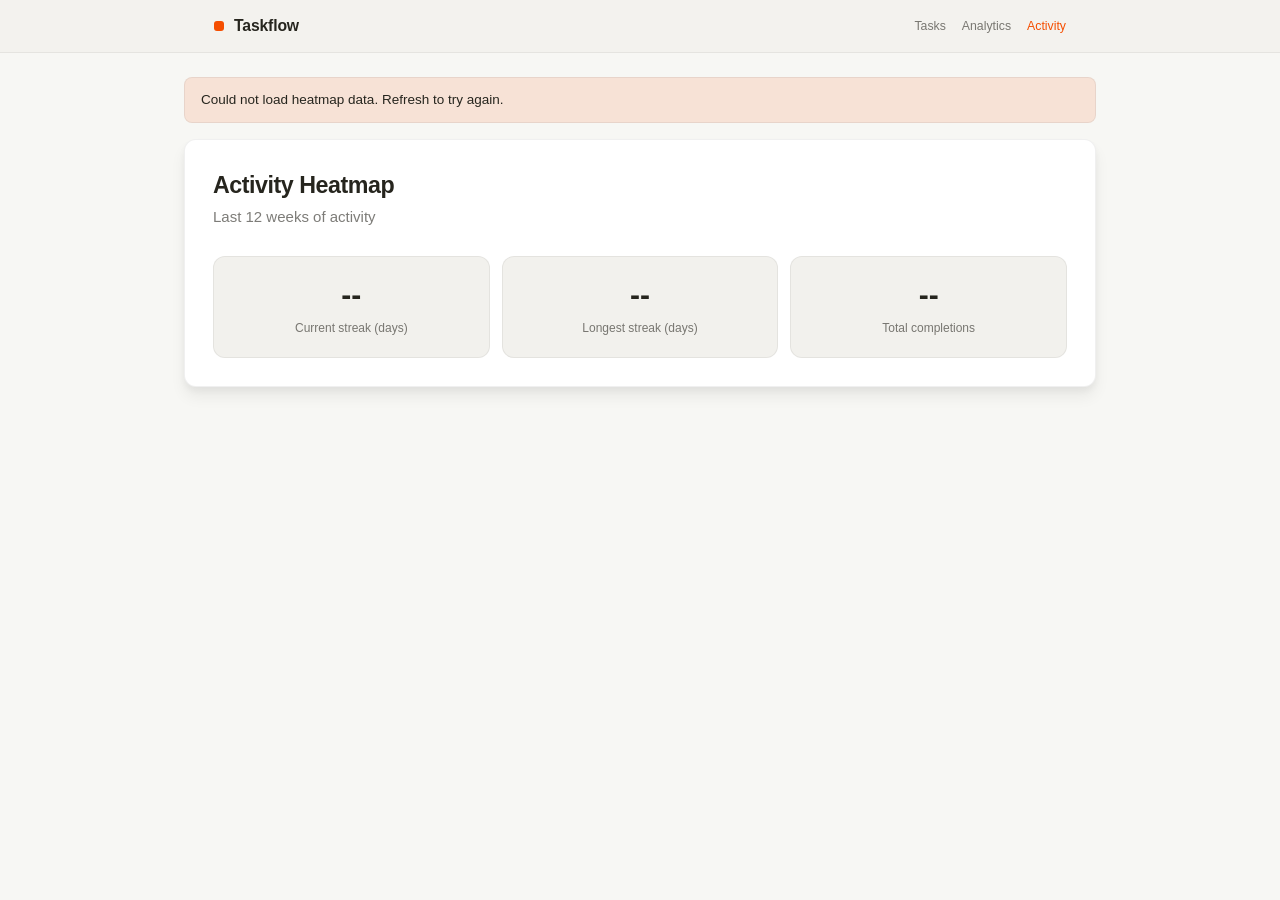
==== design-demo-master/heatmap.html @ 89704563 "Activity: heatmap page for KAN-146 Add /heatmap with Figma-aligned card layout, circular cells, acce" ====
<!DOCTYPE html>
<html lang="en">
<head>
  <meta charset="UTF-8">
  <meta name="viewport" content="width=device-width, initial-scale=1.0">
  <title>Activity Heatmap - Taskflow</title>
  <link rel="stylesheet" href="styles.css">
</head>
<body>

  <header class="topbar">
    <div class="topbar-inner">
      <div class="logo">
        <span class="logo-mark"></span>
        <span class="logo-text">Taskflow</span>
      </div>
      <nav class="topbar-nav">
        <a href="/" class="nav-link">Tasks</a>
        <a href="/analytics" class="nav-link">Analytics</a>
        <a href="/heatmap" class="nav-link active">Activity</a>
      </nav>
    </div>
  </header>

  <main class="analytics-container heatmap-page">
    <div id="heatmapError" class="heatmap-error" hidden></div>

    <section class="heatmap-feature-card" aria-labelledby="heatmapTitle">
      <header class="heatmap-card-header">
        <h1 id="heatmapTitle" class="heatmap-card-title">Activity Heatmap</h1>
        <p class="heatmap-card-subtitle">Last 12 weeks of activity</p>
      </header>

      <div id="heatmapChart" class="heatmap-chart-mount"></div>

      <div class="heatmap-kpi-grid">
        <div class="heatmap-kpi-card kpi-card">
          <div class="kpi-value heatmap-kpi-value" id="heatmapStreak">--</div>
          <div class="kpi-label">Current streak (days)</div>
        </div>
        <div class="heatmap-kpi-card kpi-card">
          <div class="kpi-value heatmap-kpi-value" id="heatmapLongestStreak">--</div>
          <div class="kpi-label">Longest streak (days)</div>
        </div>
        <div class="heatmap-kpi-card kpi-card">
          <div class="kpi-value heatmap-kpi-value" id="heatmapTotal">--</div>
          <div class="kpi-label">Total completions</div>
        </div>
      </div>
    </section>
  </main>

  <script src="heatmap.js"></script>
</body>
</html>
---- design-demo-master/styles.css ----
*,
*::before,
*::after {
  margin: 0;
  padding: 0;
  box-sizing: border-box;
}

:root {
  --bg: #f7f7f4;
  --fg: #26251e;
  --fg-secondary: rgba(38, 37, 30, 0.6);
  --accent: #f54e00;
  --accent-subtle: rgba(245, 78, 0, 0.12);
  --accent-hover: #ff5c0d;
  --accent-orange: #f54e00;
  --card: #f2f1ed;
  --card-border: rgba(0, 0, 0, 0.06);
  --card-hover: #ebeae5;
  --surface: #ebeae5;
  --divider: #e6e5e0;
  --radius: 12px;
  --radius-sm: 8px;
}

html {
  font-size: 15px;
}

body {
  font-family: "DM Sans", -apple-system, BlinkMacSystemFont, "Segoe UI", Roboto,
    "Helvetica Neue", Arial, sans-serif;
  background: var(--bg);
  color: var(--fg);
  line-height: 1.5;
  -webkit-font-smoothing: antialiased;
}

/* ---- Top bar ---- */

.topbar {
  position: sticky;
  top: 0;
  z-index: 10;
  background: rgba(242, 241, 237, 0.85);
  backdrop-filter: blur(12px);
  -webkit-backdrop-filter: blur(12px);
  border-bottom: 1px solid var(--card-border);
}

.topbar-inner {
  max-width: 900px;
  margin: 0 auto;
  padding: 14px 24px;
  display: flex;
  align-items: center;
  justify-content: space-between;
  gap: 24px;
}

.logo {
  display: flex;
  align-items: center;
  gap: 10px;
}

.logo-mark {
  width: 10px;
  height: 10px;
  background: var(--accent);
  border-radius: 3px;
}

.logo-text {
  font-weight: 700;
  font-size: 1.05rem;
  letter-spacing: -0.01em;
  color: var(--fg);
}

.date-label {
  font-size: 0.82rem;
  color: var(--fg-secondary);
}

.topbar-nav {
  display: flex;
  gap: 16px;
}

.nav-link {
  font-size: 0.82rem;
  font-weight: 500;
  color: var(--fg-secondary);
  text-decoration: none;
  transition: color 0.15s ease;
}

.nav-link:hover {
  color: var(--fg);
}

.nav-link.active {
  color: var(--accent);
}

/* ---- Container ---- */

.container {
  max-width: 680px;
  margin: 0 auto;
  padding: 0 24px 80px;
}

/* ---- Hero ---- */

.hero {
  padding: 48px 0 32px;
}

.hero--tasks {
  padding: 28px 0 24px;
}

.hero h1 {
  font-size: 1.65rem;
  font-weight: 700;
  letter-spacing: -0.025em;
  line-height: 1.2;
  color: var(--fg);
  text-align: center;
}

.subtitle {
  margin-top: 6px;
  color: var(--fg-secondary);
  font-size: 0.95rem;
  text-align: center;
}

.hero--home {
  padding: 28px 0 24px;
}

.hero-shell {
  position: relative;
  border-radius: 20px;
  padding: 1px;
  background: linear-gradient(
    125deg,
    rgba(245, 78, 0, 0.45) 0%,
    rgba(38, 37, 30, 0.12) 42%,
    rgba(245, 78, 0, 0.22) 100%
  );
  box-shadow: 0 20px 50px -28px rgba(38, 37, 30, 0.18);
}

.hero-backdrop {
  position: absolute;
  inset: 1px;
  border-radius: 19px;
  pointer-events: none;
  z-index: 0;
  overflow: hidden;
  background: var(--card);
}

.hero-backdrop::before,
.hero-backdrop::after {
  content: "";
  position: absolute;
  width: 140%;
  height: 140%;
  border-radius: 50%;
  filter: blur(36px);
  opacity: 0.55;
  animation: hero-aurora 14s ease-in-out infinite alternate;
}

.hero-backdrop::before {
  top: -60%;
  left: -45%;
  background: radial-gradient(circle, rgba(245, 78, 0, 0.35) 0%, transparent 68%);
}

.hero-backdrop::after {
  bottom: -55%;
  right: -40%;
  background: radial-gradient(circle, rgba(245, 78, 0, 0.12) 0%, transparent 65%);
  animation-delay: -7s;
}

@keyframes hero-aurora {
  0% {
    transform: translate(0, 0) scale(1);
  }
  100% {
    transform: translate(4%, 3%) scale(1.06);
  }
}

@media (prefers-reduced-motion: reduce) {
  .hero-backdrop::before,
  .hero-backdrop::after {
    animation: none;
  }

  .hero-ring-progress {
    transition: none;
  }
}

.hero-card {
  position: relative;
  z-index: 1;
  display: grid;
  grid-template-columns: auto 1fr;
  gap: 28px 40px;
  align-items: center;
  padding: 26px 28px 26px 30px;
  border-radius: 19px;
  background: linear-gradient(
    165deg,
    rgba(255, 255, 255, 0.55) 0%,
    rgba(242, 241, 237, 0.98) 48%,
    rgba(242, 241, 237, 1) 100%
  );
  border: 1px solid rgba(255, 255, 255, 0.65);
  box-shadow:
    0 1px 0 rgba(255, 255, 255, 0.85) inset,
    0 18px 40px -24px rgba(38, 37, 30, 0.14);
}

.hero-card--banner {
  display: flex;
  flex-direction: column;
  align-items: center;
  justify-content: center;
  text-align: center;
  padding: 32px 28px 34px;
}

.hero-banner-inner {
  max-width: 36ch;
}

.hero-eyebrow--center {
  justify-content: center;
}

.hero-subtitle--center {
  text-align: center;
  margin-left: auto;
  margin-right: auto;
  max-width: 42ch;
}

.hero-visual {
  display: flex;
  flex-direction: column;
  align-items: center;
  gap: 6px;
}

.hero-ring-wrap {
  position: relative;
  width: 118px;
  height: 118px;
}

.hero-ring-svg {
  width: 100%;
  height: 100%;
  display: block;
}

.hero-ring-track {
  fill: none;
  stroke: rgba(38, 37, 30, 0.08);
  stroke-width: 9;
}

.hero-ring-progress {
  fill: none;
  stroke: var(--accent);
  stroke-width: 9;
  stroke-linecap: round;
  stroke-dasharray: 0 326.73;
  filter: drop-shadow(0 2px 6px rgba(245, 78, 0, 0.25));
  transition: stroke-dasharray 0.55s cubic-bezier(0.33, 1, 0.68, 1);
}

.hero-ring-center {
  position: absolute;
  inset: 0;
  display: flex;
  align-items: center;
  justify-content: center;
  gap: 1px;
  font-variant-numeric: tabular-nums;
  color: var(--fg);
}

.hero-pct {
  font-size: 1.65rem;
  font-weight: 800;
  letter-spacing: -0.04em;
  line-height: 1;
}

.hero-pct-unit {
  margin-top: 0.35em;
  font-size: 0.88rem;
  font-weight: 700;
  color: var(--fg-secondary);
}

.hero-ring-caption {
  font-size: 0.65rem;
  font-weight: 600;
  text-transform: uppercase;
  letter-spacing: 0.12em;
  color: var(--fg-secondary);
}

.hero-main {
  min-width: 0;
}

.hero-eyebrow {
  display: flex;
  flex-wrap: wrap;
  align-items: center;
  gap: 6px 8px;
  font-size: 0.78rem;
  font-weight: 600;
  color: var(--fg-secondary);
  letter-spacing: 0.02em;
}

.hero-eyebrow time {
  font-weight: 500;
}

.hero-eyebrow-sep {
  color: rgba(38, 37, 30, 0.25);
  user-select: none;
}

.hero--home h1 {
  margin-top: 10px;
  text-align: left;
  font-size: clamp(1.75rem, 4.2vw, 2.2rem);
  font-weight: 800;
  letter-spacing: -0.035em;
  line-height: 1.08;
}

.hero-subtitle {
  margin-top: 10px;
  max-width: 34ch;
  font-size: 0.95rem;
  line-height: 1.45;
  color: var(--fg-secondary);
  text-align: left;
}

.hero-stats {
  display: flex;
  flex-wrap: wrap;
  gap: 18px 22px;
  margin-top: 20px;
  padding: 0;
  list-style: none;
}

.hero-stat {
  display: flex;
  flex-direction: column;
  gap: 2px;
  min-width: 0;
}

.hero-stat-value {
  font-size: 1.2rem;
  font-weight: 800;
  font-variant-numeric: tabular-nums;
  letter-spacing: -0.02em;
  color: var(--fg);
  line-height: 1.1;
}

.hero-stat-label {
  font-size: 0.72rem;
  font-weight: 500;
  color: var(--fg-secondary);
}

/* ---- Toolbar ---- */

.toolbar {
  display: flex;
  align-items: center;
  justify-content: space-between;
  gap: 10px;
  margin-bottom: 16px;
}

.toolbar-left {
  display: flex;
  align-items: center;
  gap: 10px;
  min-width: 0;
}

.filters {
  display: flex;
  gap: 4px;
  background: var(--surface);
  padding: 3px;
  border-radius: var(--radius);
}

.filter-btn {
  border: none;
  background: transparent;
  padding: 6px 14px;
  font-size: 0.82rem;
  font-weight: 500;
  color: var(--fg-secondary);
  border-radius: calc(var(--radius) - 2px);
  cursor: pointer;
  transition: all 0.15s ease;
  font-family: inherit;
}

.filter-btn:hover {
  color: var(--fg);
}

.filter-btn.active {
  background: var(--card);
  color: var(--fg);
  box-shadow: 0 1px 3px rgba(0, 0, 0, 0.08);
}

.view-toggle {
  display: flex;
  gap: 4px;
  background: var(--surface);
  border-radius: var(--radius);
  padding: 3px;
}

.view-toggle-btn {
  border: none;
  background: transparent;
  color: var(--fg-secondary);
  padding: 6px 12px;
  border-radius: calc(var(--radius) - 2px);
  font-size: 0.8rem;
  font-weight: 500;
  cursor: pointer;
  font-family: inherit;
}

.view-toggle-btn.active {
  background: var(--card);
  color: var(--fg);
  box-shadow: 0 1px 3px rgba(0, 0, 0, 0.08);
}

/* ---- Task list ---- */

.list-view.hidden,
.board-view.hidden {
  display: none;
}

.task-list {
  list-style: none;
  display: flex;
  flex-direction: column;
  gap: 6px;
}

.task-card {
  display: flex;
  align-items: center;
  gap: 14px;
  padding: 14px 16px;
  background: var(--card);
  border: 1px solid var(--card-border);
  border-radius: var(--radius);
  transition: background 0.15s ease, box-shadow 0.15s ease, border-color 0.15s ease;
  cursor: default;
}

.task-card:hover {
  background: var(--card-hover);
  border-color: rgba(0, 0, 0, 0.08);
  box-shadow: 0 2px 8px rgba(0, 0, 0, 0.08);
}

.task-card.hidden {
  display: none;
}

/* ---- Status indicator ---- */

.status-indicator {
  width: 9px;
  height: 9px;
  border-radius: 50%;
  flex-shrink: 0;
}

.status-todo {
  border: 2px solid rgba(38, 37, 30, 0.25);
  background: transparent;
}

.status-in-progress {
  border: 2px solid var(--accent);
  background: var(--accent-subtle);
}

.status-done {
  border: 2px solid rgba(245, 78, 0, 0.5);
  background: rgba(245, 78, 0, 0.2);
}

/* ---- Task body ---- */

.task-body {
  flex: 1;
  min-width: 0;
  display: flex;
  flex-direction: column;
  gap: 2px;
}

.task-title {
  font-size: 0.92rem;
  font-weight: 500;
  letter-spacing: -0.01em;
  color: var(--fg);
}

.task-card[data-status="done"] .task-title {
  color: var(--fg-secondary);
  text-decoration: line-through;
  text-decoration-color: rgba(38, 37, 30, 0.2);
}

.task-meta {
  font-size: 0.75rem;
  color: var(--fg-secondary);
}

/* ---- Priority ---- */

.priority {
  font-size: 0.7rem;
  font-weight: 600;
  text-transform: uppercase;
  letter-spacing: 0.04em;
  padding: 3px 8px;
  border-radius: var(--radius-sm);
  flex-shrink: 0;
}

.priority-high {
  color: var(--accent-orange);
  background: rgba(245, 78, 0, 0.12);
}

.priority-medium {
  color: var(--accent);
  background: var(--accent-subtle);
}

.priority-low {
  color: var(--fg-secondary);
  background: rgba(38, 37, 30, 0.06);
}

/* ---- Board ---- */

.board-view {
  display: grid;
  grid-template-columns: repeat(3, minmax(0, 1fr));
  gap: 10px;
}

.board-column {
  background: var(--card);
  border: 1px solid var(--card-border);
  border-radius: var(--radius);
  min-height: 320px;
  display: flex;
  flex-direction: column;
  transition: all 0.2s ease;
}

.board-column.drag-target {
  border-color: var(--accent);
}

.board-column.drag-over {
  background: var(--accent-subtle);
  border-color: var(--accent);
  border-width: 2px;
}

.board-column-header {
  display: flex;
  align-items: center;
  justify-content: space-between;
  padding: 12px 12px 10px;
  border-bottom: 1px solid var(--divider);
}

.board-column-title {
  font-size: 0.82rem;
  font-weight: 600;
  text-transform: uppercase;
  letter-spacing: 0.05em;
  color: var(--fg-secondary);
}

.board-column-count {
  font-size: 0.78rem;
  padding: 2px 8px;
  border-radius: 999px;
  background: var(--surface);
  color: var(--fg);
}

.board-column-body {
  display: flex;
  flex-direction: column;
  gap: 8px;
  padding: 12px;
}

.board-column-placeholder {
  font-size: 0.8rem;
  color: var(--fg-secondary);
}

.board-task-card {
  display: flex;
  flex-direction: column;
  gap: 6px;
  background: var(--bg);
  border: 1px solid var(--divider);
  border-radius: var(--radius-sm);
  padding: 10px;
  cursor: grab;
  transition: all 0.15s ease;
  position: relative;
}

.board-task-card:hover {
  border-color: var(--card-border);
  box-shadow: 0 2px 6px rgba(0, 0, 0, 0.08);
}

.board-task-card.dragging {
  opacity: 0.5;
  cursor: grabbing;
  transform: rotate(2deg);
}

.board-task-header {
  display: flex;
  align-items: flex-start;
  justify-content: space-between;
  gap: 8px;
}

.board-task-title {
  font-size: 0.85rem;
  font-weight: 500;
  color: var(--fg);
  flex: 1;
  min-width: 0;
  line-height: 1.3;
}

.board-task-title.done {
  color: var(--fg-secondary);
  text-decoration: line-through;
  text-decoration-color: rgba(38, 37, 30, 0.2);
}

.board-task-priority {
  font-size: 0.65rem;
  font-weight: 600;
  text-transform: uppercase;
  letter-spacing: 0.04em;
  padding: 2px 6px;
  border-radius: 4px;
  flex-shrink: 0;
  white-space: nowrap;
}

.board-task-priority.priority-high {
  color: var(--accent-orange);
  background: rgba(245, 78, 0, 0.12);
}

.board-task-priority.priority-medium {
  color: var(--accent);
  background: var(--accent-subtle);
}

.board-task-priority.priority-low {
  color: var(--fg-secondary);
  background: rgba(38, 37, 30, 0.06);
}

.board-task-meta {
  font-size: 0.74rem;
  color: var(--fg-secondary);
}

/* ---- Responsive ---- */

@media (max-width: 520px) {
  .topbar-inner,
  .container {
    padding-left: 16px;
    padding-right: 16px;
  }

  .hero h1 {
    font-size: 1.4rem;
  }

  .hero-card--banner {
    padding: 26px 20px 28px;
  }

  .hero--home .hero-card {
    grid-template-columns: 1fr;
    justify-items: center;
    text-align: center;
    padding: 24px 20px;
    gap: 22px;
  }

  .hero--home .hero-main {
    width: 100%;
  }

  .hero-eyebrow,
  .hero--home h1,
  .hero--home .hero-subtitle {
    text-align: center;
  }

  .hero-stats {
    justify-content: center;
  }

  .hero-stat {
    align-items: center;
    flex: 1 1 auto;
    min-width: 0;
  }

  .toolbar {
    flex-direction: column;
    align-items: flex-start;
    gap: 10px;
  }

  .toolbar-left {
    width: 100%;
    flex-wrap: wrap;
  }

  .board-view {
    grid-template-columns: 1fr;
  }

}

/* ---- Add Task button ---- */

.add-task-btn {
  border: none;
  background: var(--accent);
  color: #fff;
  padding: 7px 16px;
  font-size: 0.82rem;
  font-weight: 600;
  border-radius: var(--radius-sm);
  cursor: pointer;
  font-family: inherit;
  transition: background 0.15s ease, box-shadow 0.15s ease;
  white-space: nowrap;
  flex-shrink: 0;
}

.add-task-btn:hover {
  background: var(--accent-hover);
  box-shadow: 0 2px 8px rgba(245, 78, 0, 0.25);
}

.add-task-btn:focus-visible {
  outline: none;
  box-shadow: 0 0 0 2px var(--bg), 0 0 0 4px var(--accent);
}

/* ---- Modal ---- */

.modal-overlay {
  position: fixed;
  inset: 0;
  z-index: 100;
  background: rgba(38, 37, 30, 0.35);
  backdrop-filter: blur(4px);
  -webkit-backdrop-filter: blur(4px);
  display: flex;
  align-items: center;
  justify-content: center;
  animation: fadeIn 0.15s ease;
}

.modal-overlay.hidden {
  display: none;
}

.modal {
  background: var(--bg);
  border: 1px solid var(--card-border);
  border-radius: var(--radius);
  width: 100%;
  max-width: 440px;
  margin: 16px;
  box-shadow: 0 16px 48px rgba(0, 0, 0, 0.15);
  animation: scaleIn 0.2s ease;
}

.modal-header {
  display: flex;
  align-items: center;
  justify-content: space-between;
  padding: 20px 24px 0;
}

.modal-title {
  font-size: 1.1rem;
  font-weight: 700;
  letter-spacing: -0.02em;
  color: var(--fg);
}

.modal-close {
  border: none;
  background: none;
  font-size: 1.4rem;
  color: var(--fg-secondary);
  cursor: pointer;
  padding: 4px;
  line-height: 1;
  transition: color 0.15s ease;
}

.modal-close:hover {
  color: var(--fg);
}

.modal-body {
  padding: 20px 24px 24px;
  display: flex;
  flex-direction: column;
  gap: 12px;
}

.form-label {
  font-size: 0.82rem;
  font-weight: 600;
  color: var(--fg);
  margin-bottom: -6px;
}

.form-input,
.form-select {
  border: 1px solid var(--divider);
  background: var(--card);
  border-radius: var(--radius-sm);
  padding: 10px 12px;
  font-size: 0.88rem;
  color: var(--fg);
  font-family: inherit;
  width: 100%;
}

.form-input::placeholder {
  color: var(--fg-secondary);
}

.form-input:focus,
.form-select:focus {
  outline: none;
  border-color: var(--accent);
  box-shadow: 0 0 0 2px rgba(245, 78, 0, 0.12);
}

.form-select {
  cursor: pointer;
  appearance: none;
  background-image: url("data:image/svg+xml,%3Csvg width='10' height='6' viewBox='0 0 10 6' fill='none' xmlns='http://www.w3.org/2000/svg'%3E%3Cpath d='M1 1L5 5L9 1' stroke='%2326251e' stroke-width='1.5' stroke-linecap='round' stroke-linejoin='round'/%3E%3C/svg%3E");
  background-repeat: no-repeat;
  background-position: right 12px center;
  padding-right: 32px;
}

.form-submit {
  margin-top: 4px;
  border: none;
  background: var(--accent);
  color: #fff;
  padding: 11px 20px;
  font-size: 0.88rem;
  font-weight: 600;
  border-radius: var(--radius-sm);
  cursor: pointer;
  font-family: inherit;
  transition: background 0.15s ease, box-shadow 0.15s ease;
}

.form-submit:hover {
  background: var(--accent-hover);
  box-shadow: 0 2px 8px rgba(245, 78, 0, 0.25);
}

.form-submit:focus-visible {
  outline: none;
  box-shadow: 0 0 0 2px var(--bg), 0 0 0 4px var(--accent);
}

@keyframes fadeIn {
  from { opacity: 0; }
  to { opacity: 1; }
}

@keyframes scaleIn {
  from { opacity: 0; transform: scale(0.96); }
  to { opacity: 1; transform: scale(1); }
}

/* ---- Error feedback ---- */

.error-feedback {
  position: fixed;
  top: 80px;
  left: 50%;
  transform: translateX(-50%);
  background: var(--accent);
  color: white;
  padding: 12px 20px;
  border-radius: var(--radius-sm);
  font-size: 0.85rem;
  font-weight: 500;
  box-shadow: 0 4px 12px rgba(245, 78, 0, 0.3);
  z-index: 1000;
  animation: slideDown 0.3s ease;
}

@keyframes slideDown {
  from {
    opacity: 0;
    transform: translateX(-50%) translateY(-10px);
  }
  to {
    opacity: 1;
    transform: translateX(-50%) translateY(0);
  }
}

/* ---- Analytics Dashboard ---- */

.analytics-container {
  max-width: 960px;
  margin: 0 auto;
  padding: 0 24px 80px;
}

.analytics-container .hero h1 {
  text-align: center;
}

.cohort-filter-wrapper {
  display: flex;
  flex-direction: column;
  gap: 16px;
  margin-bottom: 24px;
  padding: 16px;
  background: var(--card);
  border: 1px solid var(--card-border);
  border-radius: var(--radius);
}

.filter-row {
  display: flex;
  align-items: center;
  gap: 12px;
  flex-wrap: wrap;
}

.date-filter-row {
  padding-top: 12px;
  border-top: 1px solid var(--divider);
}

.cohort-filter-label,
.date-filter-label {
  font-size: 0.85rem;
  font-weight: 500;
  color: var(--fg);
}

.cohort-filter {
  border: 1px solid var(--divider);
  background: var(--bg);
  border-radius: var(--radius-sm);
  padding: 8px 12px;
  font-size: 0.85rem;
  color: var(--fg);
  font-family: inherit;
  cursor: pointer;
  min-width: 160px;
}

.cohort-filter:focus {
  outline: none;
  border-color: var(--accent);
  box-shadow: 0 0 0 2px rgba(245, 78, 0, 0.12);
}

.date-presets {
  display: flex;
  gap: 4px;
  background: var(--surface);
  padding: 3px;
  border-radius: var(--radius);
}

.date-preset-btn {
  border: none;
  background: transparent;
  padding: 6px 14px;
  font-size: 0.82rem;
  font-weight: 500;
  color: var(--fg-secondary);
  border-radius: calc(var(--radius) - 2px);
  cursor: pointer;
  transition: all 0.15s ease;
  font-family: inherit;
}

.date-preset-btn:hover {
  color: var(--fg);
}

.date-preset-btn.active {
  background: var(--card);
  color: var(--fg);
  box-shadow: 0 1px 3px rgba(0, 0, 0, 0.08);
}

.date-inputs {
  display: flex;
  align-items: center;
  gap: 8px;
}

.date-input {
  border: 1px solid var(--divider);
  background: var(--bg);
  border-radius: var(--radius-sm);
  padding: 8px 12px;
  font-size: 0.85rem;
  color: var(--fg);
  font-family: inherit;
}

.date-input:focus {
  outline: none;
  border-color: var(--accent);
  box-shadow: 0 0 0 2px rgba(245, 78, 0, 0.12);
}

.date-separator {
  font-size: 0.85rem;
  color: var(--fg-secondary);
}

.kpi-grid {
  display: grid;
  grid-template-columns: repeat(4, 1fr);
  gap: 12px;
  margin-bottom: 32px;
}

.kpi-card {
  background: var(--card);
  border: 1px solid var(--card-border);
  border-radius: var(--radius);
  padding: 20px;
  text-align: center;
  transition: all 0.15s ease;
}

.kpi-card:hover {
  background: var(--card-hover);
  border-color: rgba(0, 0, 0, 0.08);
  box-shadow: 0 2px 8px rgba(0, 0, 0, 0.08);
}

.kpi-value {
  font-size: 2rem;
  font-weight: 700;
  color: var(--accent);
  line-height: 1.2;
  margin-bottom: 6px;
}

.kpi-label {
  font-size: 0.8rem;
  color: var(--fg-secondary);
  font-weight: 500;
}

.charts-grid {
  display: grid;
  grid-template-columns: repeat(2, 1fr);
  gap: 16px;
}

.chart-card {
  background: var(--card);
  border: 1px solid var(--card-border);
  border-radius: var(--radius);
  padding: 20px;
  min-height: 300px;
  display: flex;
  flex-direction: column;
}

.chart-card-full {
  grid-column: 1 / -1;
}

.chart-title {
  font-size: 0.9rem;
  font-weight: 600;
  color: var(--fg);
  margin-bottom: 16px;
  letter-spacing: -0.01em;
}

.chart-card canvas {
  flex: 1;
  max-height: 280px;
}

/* ---- Activity heatmap (KAN-146) ---- */

.heatmap-page {
  padding-top: 24px;
}

.heatmap-error {
  background: var(--accent-subtle);
  border: 1px solid var(--card-border);
  border-radius: var(--radius-sm);
  color: var(--fg);
  padding: 12px 16px;
  margin-bottom: 16px;
  font-size: 0.9rem;
}

.heatmap-feature-card {
  background: #fff;
  border: 1px solid var(--card-border);
  border-radius: var(--radius);
  box-shadow:
    0 10px 15px rgba(0, 0, 0, 0.06),
    0 4px 6px rgba(0, 0, 0, 0.04);
  padding: 32px 28px 28px;
}

.heatmap-card-header {
  margin-bottom: 28px;
}

.heatmap-card-title {
  font-size: 1.55rem;
  font-weight: 700;
  letter-spacing: -0.02em;
  color: var(--fg);
  margin-bottom: 6px;
  line-height: 1.2;
}

.heatmap-card-subtitle {
  font-size: 1rem;
  color: var(--fg-secondary);
  line-height: 1.5;
}

.heatmap-chart-mount {
  --heatmap-week-count: 12;
  --heatmap-cell-size: 12px;
  --heatmap-gap: 4px;
  --heatmap-y-axis-width: 32px;
  margin-bottom: 28px;
}

.heatmap-chart-scroll {
  overflow-x: auto;
  padding-bottom: 4px;
}

.heatmap-head {
  display: flex;
  align-items: flex-start;
  gap: var(--heatmap-gap);
  margin-bottom: var(--heatmap-gap);
  min-width: min-content;
}

.heatmap-y-spacer {
  width: var(--heatmap-y-axis-width);
  flex-shrink: 0;
}

.heatmap-months {
  display: grid;
  grid-template-columns: repeat(var(--heatmap-week-count), var(--heatmap-cell-size));
  gap: var(--heatmap-gap);
}

.heatmap-month-cell {
  font-size: 0.75rem;
  color: var(--fg-secondary);
  line-height: 1;
  height: 16px;
  display: flex;
  align-items: flex-start;
  justify-content: flex-start;
}

.heatmap-body {
  display: flex;
  gap: var(--heatmap-gap);
  align-items: flex-start;
  min-width: min-content;
}

.heatmap-y-axis {
  width: var(--heatmap-y-axis-width);
  flex-shrink: 0;
  display: flex;
  flex-direction: column;
  justify-content: space-between;
  min-height: calc(7 * var(--heatmap-cell-size) + 6 * var(--heatmap-gap));
}

.heatmap-y-tick {
  font-size: 0.75rem;
  color: var(--fg-secondary);
  line-height: var(--heatmap-cell-size);
  height: var(--heatmap-cell-size);
  display: flex;
  align-items: center;
}

.heatmap-weeks {
  display: flex;
  gap: var(--heatmap-gap);
}

.heatmap-week-col {
  display: flex;
  flex-direction: column;
  gap: var(--heatmap-gap);
}

button.heatmap-cell {
  display: block;
  border: none;
  padding: 0;
  margin: 0;
  cursor: default;
  font-size: 0;
  line-height: 0;
  width: var(--heatmap-cell-size);
  height: var(--heatmap-cell-size);
  border-radius: 50%;
  transition: transform 0.12s ease, box-shadow 0.12s ease;
}

button.heatmap-cell:hover,
button.heatmap-cell:focus-visible {
  transform: scale(1.15);
  box-shadow: 0 0 0 2px #fff, 0 0 0 3px var(--accent);
  outline: none;
}

.heatmap-cell--level-0 {
  background: var(--card);
}

.heatmap-cell--level-1 {
  background: rgba(245, 78, 0, 0.18);
}

.heatmap-cell--level-2 {
  background: rgba(245, 78, 0, 0.35);
}

.heatmap-cell--level-3 {
  background: rgba(245, 78, 0, 0.52);
}

.heatmap-cell--level-4 {
  background: rgba(245, 78, 0, 0.72);
}

.heatmap-cell--level-5 {
  background: rgba(245, 78, 0, 0.92);
}

.heatmap-legend-row {
  display: flex;
  align-items: center;
  justify-content: space-between;
  flex-wrap: wrap;
  gap: 12px 20px;
  margin-top: 16px;
}

.heatmap-hint {
  font-size: 0.75rem;
  color: var(--fg-secondary);
}

.heatmap-legend {
  display: flex;
  align-items: center;
  gap: 10px;
  font-size: 0.75rem;
  color: var(--fg-secondary);
}

.heatmap-legend-cap {
  white-space: nowrap;
}

.heatmap-legend-swatches {
  display: flex;
  align-items: center;
  gap: 4px;
}

.heatmap-legend-swatch {
  display: block;
  pointer-events: none;
  flex-shrink: 0;
}

span.heatmap-legend-swatch {
  width: var(--heatmap-cell-size);
  height: var(--heatmap-cell-size);
  border-radius: 50%;
}

.heatmap-kpi-grid {
  display: grid;
  grid-template-columns: repeat(3, 1fr);
  gap: 12px;
  margin-top: 8px;
}

.heatmap-kpi-value {
  color: var(--fg);
}

@media (max-width: 640px) {
  .heatmap-kpi-grid {
    grid-template-columns: 1fr;
  }

  .heatmap-feature-card {
    padding: 24px 18px 22px;
  }
}

/* ---- Analytics Responsive ---- */

@media (max-width: 768px) {
  .kpi-grid {
    grid-template-columns: repeat(2, 1fr);
  }
  
  .charts-grid {
    grid-template-columns: 1fr;
  }
  
  .chart-card-full {
    grid-column: 1;
  }
}

@media (max-width: 520px) {
  .analytics-container {
    padding-left: 16px;
    padding-right: 16px;
  }
  
  .kpi-grid {
    grid-template-columns: 1fr;
  }
  
  .filter-row {
    flex-direction: column;
    align-items: flex-start;
  }
  
  .cohort-filter {
    width: 100%;
  }
  
  .date-presets {
    width: 100%;
  }
  
  .date-inputs {
    width: 100%;
  }
  
  .date-input {
    flex: 1;
    min-width: 0;
  }
}
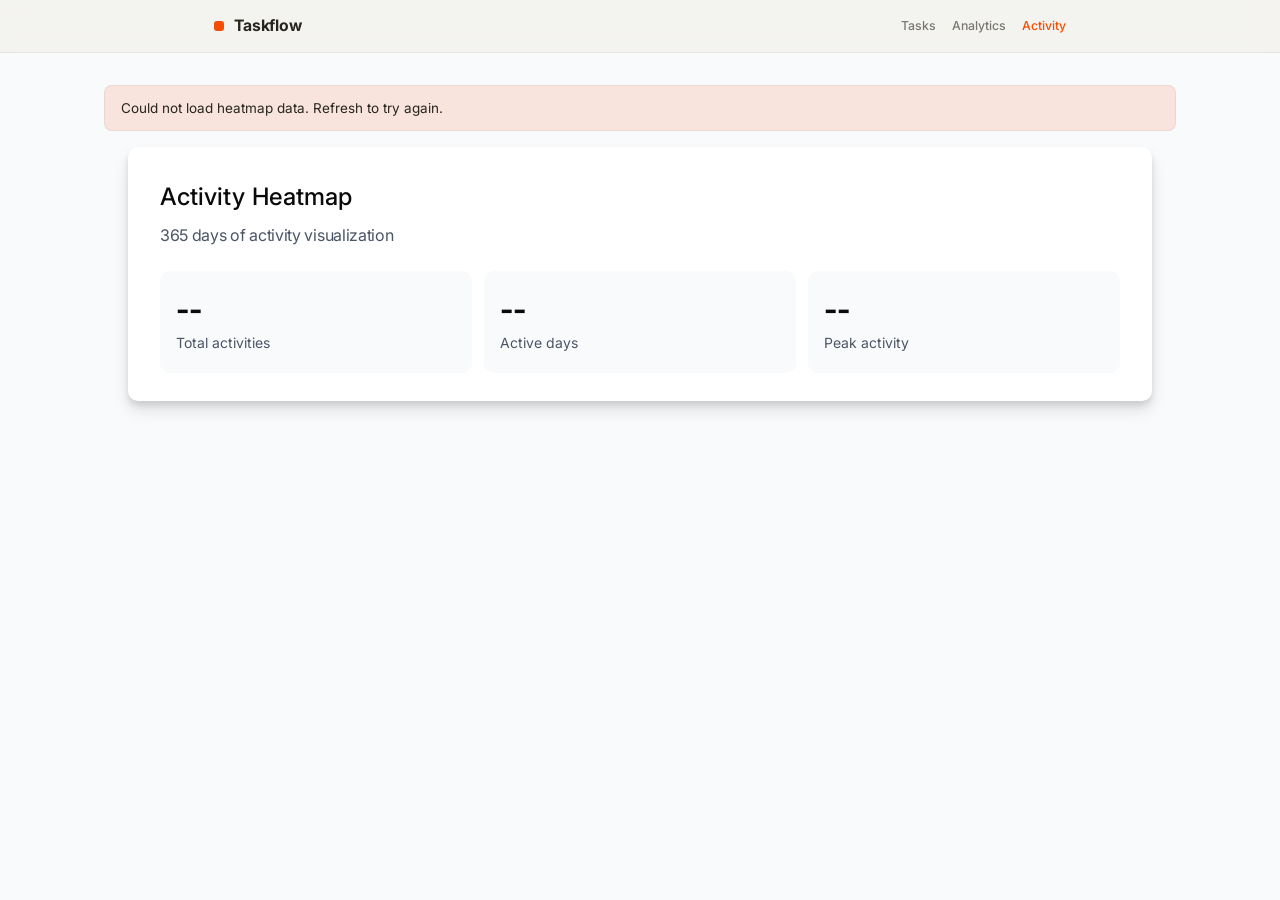
==== commit d5df93c7: "Activity: Figma-aligned 365-day heatmap and green scale for KAN-146 Made-with: Cursor" ====
--- a/design-demo-master/heatmap.html
+++ b/design-demo-master/heatmap.html
@@ -4,9 +4,12 @@
   <meta charset="UTF-8">
   <meta name="viewport" content="width=device-width, initial-scale=1.0">
   <title>Activity Heatmap - Taskflow</title>
+  <link rel="preconnect" href="https://fonts.googleapis.com">
+  <link rel="preconnect" href="https://fonts.gstatic.com" crossorigin>
+  <link href="https://fonts.googleapis.com/css2?family=Inter:wght@400;500;600;700&display=swap" rel="stylesheet">
   <link rel="stylesheet" href="styles.css">
 </head>
-<body>
+<body class="heatmap-shell">
 
   <header class="topbar">
     <div class="topbar-inner">
@@ -22,29 +25,29 @@
     </div>
   </header>
 
-  <main class="analytics-container heatmap-page">
+  <main class="heatmap-main">
     <div id="heatmapError" class="heatmap-error" hidden></div>
 
     <section class="heatmap-feature-card" aria-labelledby="heatmapTitle">
       <header class="heatmap-card-header">
         <h1 id="heatmapTitle" class="heatmap-card-title">Activity Heatmap</h1>
-        <p class="heatmap-card-subtitle">Last 12 weeks of activity</p>
+        <p class="heatmap-card-subtitle">365 days of activity visualization</p>
       </header>
 
       <div id="heatmapChart" class="heatmap-chart-mount"></div>
 
       <div class="heatmap-kpi-grid">
-        <div class="heatmap-kpi-card kpi-card">
-          <div class="kpi-value heatmap-kpi-value" id="heatmapStreak">--</div>
-          <div class="kpi-label">Current streak (days)</div>
+        <div class="heatmap-kpi-card">
+          <div class="heatmap-kpi-value" id="heatmapTotalActivities">--</div>
+          <div class="heatmap-kpi-label">Total activities</div>
         </div>
-        <div class="heatmap-kpi-card kpi-card">
-          <div class="kpi-value heatmap-kpi-value" id="heatmapLongestStreak">--</div>
-          <div class="kpi-label">Longest streak (days)</div>
+        <div class="heatmap-kpi-card">
+          <div class="heatmap-kpi-value" id="heatmapActiveDays">--</div>
+          <div class="heatmap-kpi-label">Active days</div>
         </div>
-        <div class="heatmap-kpi-card kpi-card">
-          <div class="kpi-value heatmap-kpi-value" id="heatmapTotal">--</div>
-          <div class="kpi-label">Total completions</div>
+        <div class="heatmap-kpi-card">
+          <div class="heatmap-kpi-value" id="heatmapPeakActivity">--</div>
+          <div class="heatmap-kpi-label">Peak activity</div>
         </div>
       </div>
     </section>
--- a/design-demo-master/styles.css
+++ b/design-demo-master/styles.css
@@ -1170,7 +1170,19 @@
   max-height: 280px;
 }
 
-/* ---- Activity heatmap (KAN-146) ---- */
+/* ---- Activity heatmap (KAN-146) — Activity Heatmap Figma frame ---- */
+
+.heatmap-shell {
+  font-family: "Inter", system-ui, -apple-system, sans-serif;
+  background: #f9fafb;
+  min-height: 100vh;
+}
+
+.heatmap-main {
+  max-width: 1120px;
+  margin: 0 auto;
+  padding: 32px 24px 48px;
+}
 
 .heatmap-page {
   padding-top: 24px;
@@ -1188,39 +1200,44 @@
 
 .heatmap-feature-card {
   background: #fff;
-  border: 1px solid var(--card-border);
-  border-radius: var(--radius);
+  border: none;
+  border-radius: 10px;
   box-shadow:
-    0 10px 15px rgba(0, 0, 0, 0.06),
-    0 4px 6px rgba(0, 0, 0, 0.04);
-  padding: 32px 28px 28px;
+    0 10px 15px rgba(0, 0, 0, 0.1),
+    0 4px 6px rgba(0, 0, 0, 0.1);
+  padding: 32px 32px 28px;
+  max-width: 1024px;
+  margin: 0 auto;
 }
 
 .heatmap-card-header {
-  margin-bottom: 28px;
+  margin-bottom: 24px;
 }
 
 .heatmap-card-title {
-  font-size: 1.55rem;
-  font-weight: 700;
-  letter-spacing: -0.02em;
-  color: var(--fg);
-  margin-bottom: 6px;
-  line-height: 1.2;
+  font-size: 24px;
+  font-weight: 500;
+  letter-spacing: 0.07px;
+  color: #0a0a0a;
+  margin: 0 0 8px;
+  line-height: 36px;
 }
 
 .heatmap-card-subtitle {
-  font-size: 1rem;
-  color: var(--fg-secondary);
-  line-height: 1.5;
+  font-size: 16px;
+  font-weight: 400;
+  letter-spacing: -0.31px;
+  color: #4a5565;
+  line-height: 24px;
+  margin: 0;
 }
 
 .heatmap-chart-mount {
-  --heatmap-week-count: 12;
+  --heatmap-week-count: 53;
   --heatmap-cell-size: 12px;
   --heatmap-gap: 4px;
-  --heatmap-y-axis-width: 32px;
-  margin-bottom: 28px;
+  --heatmap-y-axis-width: 26px;
+  margin-bottom: 24px;
 }
 
 .heatmap-chart-scroll {
@@ -1248,9 +1265,10 @@
 }
 
 .heatmap-month-cell {
-  font-size: 0.75rem;
-  color: var(--fg-secondary);
-  line-height: 1;
+  font-size: 12px;
+  font-weight: 400;
+  color: #4a5565;
+  line-height: 16px;
   height: 16px;
   display: flex;
   align-items: flex-start;
@@ -1274,9 +1292,10 @@
 }
 
 .heatmap-y-tick {
-  font-size: 0.75rem;
-  color: var(--fg-secondary);
-  line-height: var(--heatmap-cell-size);
+  font-size: 12px;
+  font-weight: 400;
+  color: #4a5565;
+  line-height: 16px;
   height: var(--heatmap-cell-size);
   display: flex;
   align-items: center;
@@ -1303,39 +1322,40 @@
   line-height: 0;
   width: var(--heatmap-cell-size);
   height: var(--heatmap-cell-size);
-  border-radius: 50%;
+  border-radius: 6px;
   transition: transform 0.12s ease, box-shadow 0.12s ease;
 }
 
 button.heatmap-cell:hover,
 button.heatmap-cell:focus-visible {
-  transform: scale(1.15);
-  box-shadow: 0 0 0 2px #fff, 0 0 0 3px var(--accent);
+  transform: scale(1.12);
+  box-shadow: 0 0 0 2px #fff, 0 0 0 3px #059669;
   outline: none;
 }
 
+/* Intensity ramp aligned to Figma Activity Heatmap (neutral + greens) */
 .heatmap-cell--level-0 {
-  background: var(--card);
+  background: #f3f4f6;
 }
 
 .heatmap-cell--level-1 {
-  background: rgba(245, 78, 0, 0.18);
+  background: #d1fae5;
 }
 
 .heatmap-cell--level-2 {
-  background: rgba(245, 78, 0, 0.35);
+  background: #34d399;
 }
 
 .heatmap-cell--level-3 {
-  background: rgba(245, 78, 0, 0.52);
+  background: #059669;
 }
 
 .heatmap-cell--level-4 {
-  background: rgba(245, 78, 0, 0.72);
+  background: #064e3b;
 }
 
 .heatmap-cell--level-5 {
-  background: rgba(245, 78, 0, 0.92);
+  background: #064e3b;
 }
 
 .heatmap-legend-row {
@@ -1348,16 +1368,16 @@
 }
 
 .heatmap-hint {
-  font-size: 0.75rem;
-  color: var(--fg-secondary);
+  font-size: 12px;
+  color: #4a5565;
 }
 
 .heatmap-legend {
   display: flex;
   align-items: center;
   gap: 10px;
-  font-size: 0.75rem;
-  color: var(--fg-secondary);
+  font-size: 12px;
+  color: #4a5565;
 }
 
 .heatmap-legend-cap {
@@ -1379,18 +1399,37 @@
 span.heatmap-legend-swatch {
   width: var(--heatmap-cell-size);
   height: var(--heatmap-cell-size);
-  border-radius: 50%;
+  border-radius: 6px;
 }
 
 .heatmap-kpi-grid {
   display: grid;
   grid-template-columns: repeat(3, 1fr);
   gap: 12px;
-  margin-top: 8px;
+  margin-top: 4px;
+}
+
+.heatmap-kpi-card {
+  background: #f9fafb;
+  border-radius: 10px;
+  padding: 20px 16px;
+  text-align: left;
+  border: none;
 }
 
 .heatmap-kpi-value {
-  color: var(--fg);
+  font-size: 2rem;
+  font-weight: 700;
+  color: #0a0a0a;
+  line-height: 1.2;
+  margin-bottom: 6px;
+}
+
+.heatmap-kpi-label {
+  font-size: 14px;
+  font-weight: 400;
+  color: #4a5565;
+  line-height: 20px;
 }
 
 @media (max-width: 640px) {
@@ -1399,7 +1438,11 @@
   }
 
   .heatmap-feature-card {
-    padding: 24px 18px 22px;
+    padding: 24px 20px 22px;
+  }
+
+  .heatmap-main {
+    padding: 24px 16px 40px;
   }
 }
 
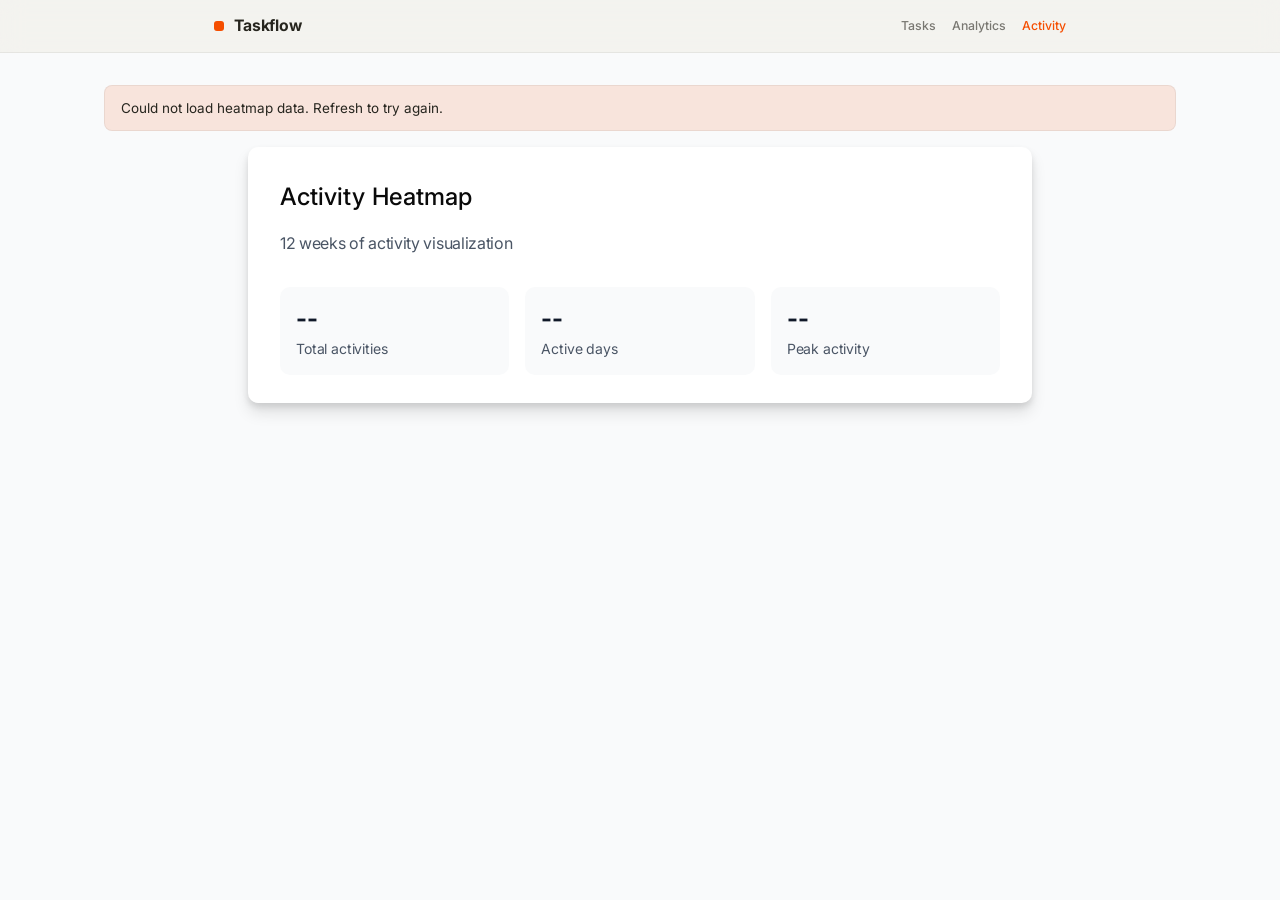
==== commit 0c0c6603: "Heatmap: align Activity page to 12-week Figma mock and orange ramp Made-with: Cursor" ====
--- a/design-demo-master/heatmap.html
+++ b/design-demo-master/heatmap.html
@@ -31,7 +31,7 @@
     <section class="heatmap-feature-card" aria-labelledby="heatmapTitle">
       <header class="heatmap-card-header">
         <h1 id="heatmapTitle" class="heatmap-card-title">Activity Heatmap</h1>
-        <p class="heatmap-card-subtitle">365 days of activity visualization</p>
+        <p class="heatmap-card-subtitle">12 weeks of activity visualization</p>
       </header>
 
       <div id="heatmapChart" class="heatmap-chart-mount"></div>
--- a/design-demo-master/styles.css
+++ b/design-demo-master/styles.css
@@ -1206,7 +1206,7 @@
     0 10px 15px rgba(0, 0, 0, 0.1),
     0 4px 6px rgba(0, 0, 0, 0.1);
   padding: 32px 32px 28px;
-  max-width: 1024px;
+  max-width: 784px;
   margin: 0 auto;
 }
 
@@ -1219,7 +1219,7 @@
   font-weight: 500;
   letter-spacing: 0.07px;
   color: #0a0a0a;
-  margin: 0 0 8px;
+  margin: 0 0 16px;
   line-height: 36px;
 }
 
@@ -1233,11 +1233,12 @@
 }
 
 .heatmap-chart-mount {
-  --heatmap-week-count: 53;
-  --heatmap-cell-size: 12px;
-  --heatmap-gap: 4px;
-  --heatmap-y-axis-width: 26px;
-  margin-bottom: 24px;
+  --heatmap-week-count: 12;
+  --heatmap-cell-size: 48px;
+  --heatmap-gap: 8px;
+  --heatmap-y-axis-width: 48px;
+  --heatmap-legend-swatch-size: 16px;
+  margin-bottom: 32px;
 }
 
 .heatmap-chart-scroll {
@@ -1272,7 +1273,7 @@
   height: 16px;
   display: flex;
   align-items: flex-start;
-  justify-content: flex-start;
+  justify-content: center;
 }
 
 .heatmap-body {
@@ -1328,34 +1329,34 @@
 
 button.heatmap-cell:hover,
 button.heatmap-cell:focus-visible {
-  transform: scale(1.12);
-  box-shadow: 0 0 0 2px #fff, 0 0 0 3px #059669;
+  transform: scale(1.06);
+  box-shadow: 0 0 0 2px #fff, 0 0 0 3px #f54900;
   outline: none;
 }
 
-/* Intensity ramp aligned to Figma Activity Heatmap (neutral + greens) */
+/* Intensity ramp — Figma Activity Heatmap (https://www.figma.com/design/WWmnpGwUsLQ4XqK4bIeRPO/) */
 .heatmap-cell--level-0 {
   background: #f3f4f6;
 }
 
 .heatmap-cell--level-1 {
-  background: #d1fae5;
+  background: #ffd6a8;
 }
 
 .heatmap-cell--level-2 {
-  background: #34d399;
+  background: #ff8904;
 }
 
 .heatmap-cell--level-3 {
-  background: #059669;
+  background: #f54900;
 }
 
 .heatmap-cell--level-4 {
-  background: #064e3b;
+  background: #9f2d00;
 }
 
 .heatmap-cell--level-5 {
-  background: #064e3b;
+  background: #9f2d00;
 }
 
 .heatmap-legend-row {
@@ -1368,7 +1369,10 @@
 }
 
 .heatmap-hint {
-  font-size: 12px;
+  font-size: 14px;
+  font-weight: 400;
+  line-height: 20px;
+  letter-spacing: -0.15px;
   color: #4a5565;
 }
 
@@ -1397,32 +1401,33 @@
 }
 
 span.heatmap-legend-swatch {
-  width: var(--heatmap-cell-size);
-  height: var(--heatmap-cell-size);
+  width: var(--heatmap-legend-swatch-size);
+  height: var(--heatmap-legend-swatch-size);
   border-radius: 6px;
 }
 
 .heatmap-kpi-grid {
   display: grid;
   grid-template-columns: repeat(3, 1fr);
-  gap: 12px;
-  margin-top: 4px;
+  gap: 16px;
+  margin-top: 0;
 }
 
 .heatmap-kpi-card {
   background: #f9fafb;
   border-radius: 10px;
-  padding: 20px 16px;
+  padding: 16px;
   text-align: left;
   border: none;
 }
 
 .heatmap-kpi-value {
-  font-size: 2rem;
+  font-size: 24px;
   font-weight: 700;
-  color: #0a0a0a;
-  line-height: 1.2;
-  margin-bottom: 6px;
+  color: #101828;
+  letter-spacing: 0.07px;
+  line-height: 32px;
+  margin-bottom: 4px;
 }
 
 .heatmap-kpi-label {
@@ -1430,9 +1435,16 @@
   font-weight: 400;
   color: #4a5565;
   line-height: 20px;
+  letter-spacing: -0.15px;
 }
 
 @media (max-width: 640px) {
+  .heatmap-chart-mount {
+    --heatmap-cell-size: 24px;
+    --heatmap-gap: 4px;
+    --heatmap-y-axis-width: 32px;
+  }
+
   .heatmap-kpi-grid {
     grid-template-columns: 1fr;
   }
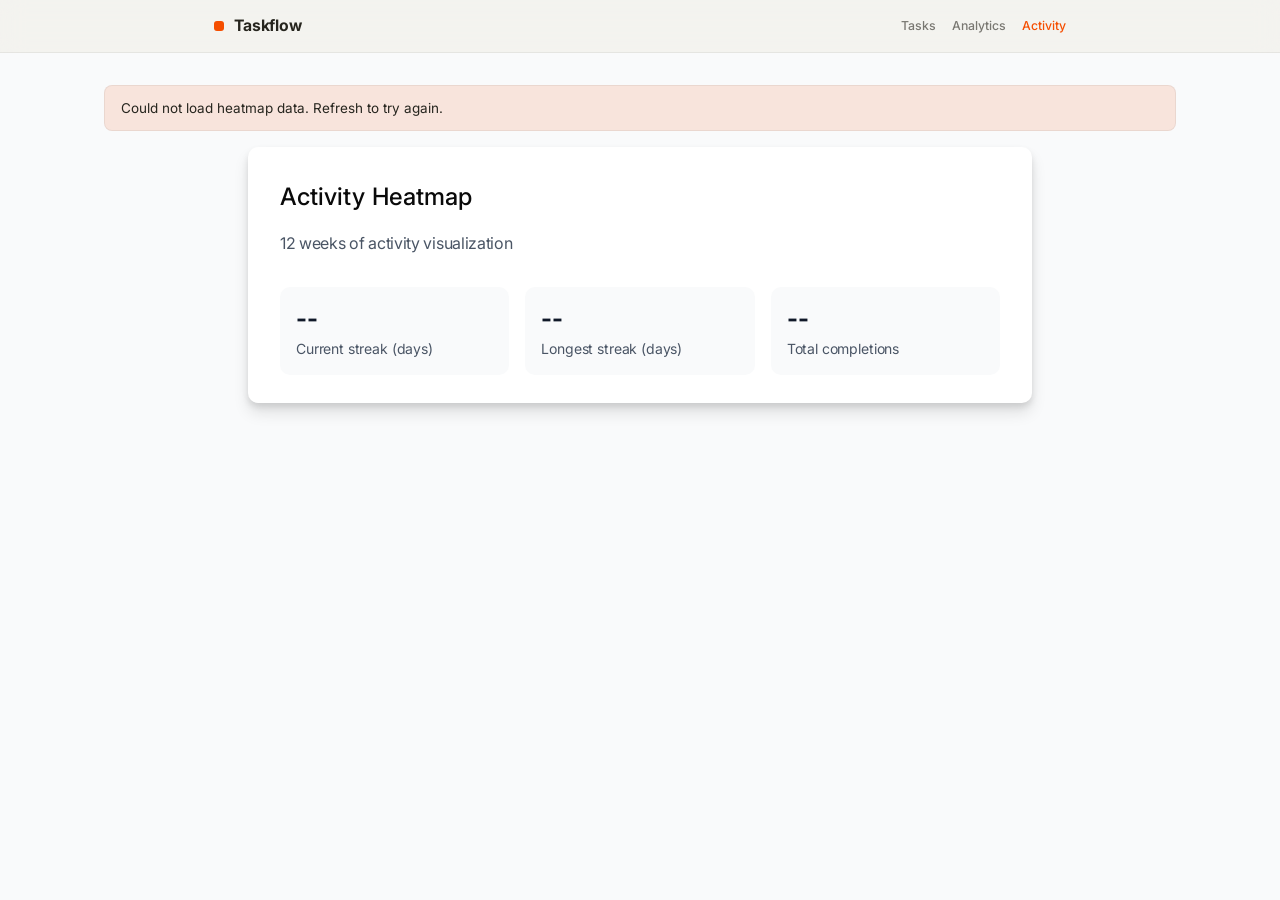
==== commit c1e93cc2: "Heatmap: Figma-aligned KPIs for KAN-146 (streaks + total completions) Made-with: Cursor" ====
--- a/design-demo-master/heatmap.html
+++ b/design-demo-master/heatmap.html
@@ -38,16 +38,16 @@
 
       <div class="heatmap-kpi-grid">
         <div class="heatmap-kpi-card">
-          <div class="heatmap-kpi-value" id="heatmapTotalActivities">--</div>
-          <div class="heatmap-kpi-label">Total activities</div>
+          <div class="heatmap-kpi-value" id="heatmapCurrentStreak">--</div>
+          <div class="heatmap-kpi-label">Current streak (days)</div>
         </div>
         <div class="heatmap-kpi-card">
-          <div class="heatmap-kpi-value" id="heatmapActiveDays">--</div>
-          <div class="heatmap-kpi-label">Active days</div>
+          <div class="heatmap-kpi-value" id="heatmapLongestStreak">--</div>
+          <div class="heatmap-kpi-label">Longest streak (days)</div>
         </div>
         <div class="heatmap-kpi-card">
-          <div class="heatmap-kpi-value" id="heatmapPeakActivity">--</div>
-          <div class="heatmap-kpi-label">Peak activity</div>
+          <div class="heatmap-kpi-value" id="heatmapTotalCompletions">--</div>
+          <div class="heatmap-kpi-label">Total completions</div>
         </div>
       </div>
     </section>
--- a/design-demo-master/styles.css
+++ b/design-demo-master/styles.css
@@ -208,6 +208,32 @@
   .hero-ring-progress {
     transition: none;
   }
+
+  .heatmap-feature-card,
+  .heatmap-head,
+  .heatmap-y-axis,
+  .heatmap-week-col,
+  .heatmap-legend-row,
+  .heatmap-kpi-card {
+    animation: none !important;
+  }
+
+  .heatmap-feature-card:hover {
+    transform: none;
+  }
+
+  .heatmap-kpi-card {
+    transition: none !important;
+  }
+
+  .heatmap-kpi-card:hover {
+    transform: none;
+    box-shadow: none;
+  }
+
+  .heatmap-error:not([hidden]) {
+    animation: none;
+  }
 }
 
 .hero-card {
@@ -1172,6 +1198,39 @@
 
 /* ---- Activity heatmap (KAN-146) — Activity Heatmap Figma frame ---- */
 
+@keyframes heatmapCardIn {
+  from {
+    opacity: 0;
+    transform: translateY(12px) scale(0.99);
+  }
+  to {
+    opacity: 1;
+    transform: translateY(0) scale(1);
+  }
+}
+
+@keyframes heatmapLiftIn {
+  from {
+    opacity: 0;
+    transform: translateY(8px);
+  }
+  to {
+    opacity: 1;
+    transform: translateY(0);
+  }
+}
+
+@keyframes heatmapColIn {
+  from {
+    opacity: 0;
+    transform: translateY(10px);
+  }
+  to {
+    opacity: 1;
+    transform: translateY(0);
+  }
+}
+
 .heatmap-shell {
   font-family: "Inter", system-ui, -apple-system, sans-serif;
   background: #f9fafb;
@@ -1196,6 +1255,10 @@
   padding: 12px 16px;
   margin-bottom: 16px;
   font-size: 0.9rem;
+}
+
+.heatmap-error:not([hidden]) {
+  animation: heatmapLiftIn 0.35s ease;
 }
 
 .heatmap-feature-card {
@@ -1208,10 +1271,19 @@
   padding: 32px 32px 28px;
   max-width: 784px;
   margin: 0 auto;
+  animation: heatmapCardIn 0.5s cubic-bezier(0.33, 1, 0.68, 1) backwards;
+  transition: box-shadow 0.2s ease, transform 0.2s ease;
+}
+
+.heatmap-feature-card:hover {
+  box-shadow:
+    0 14px 22px rgba(0, 0, 0, 0.12),
+    0 6px 10px rgba(0, 0, 0, 0.08);
+  transform: translateY(-2px);
 }
 
 .heatmap-card-header {
-  margin-bottom: 24px;
+  margin-bottom: 32px;
 }
 
 .heatmap-card-title {
@@ -1252,6 +1324,7 @@
   gap: var(--heatmap-gap);
   margin-bottom: var(--heatmap-gap);
   min-width: min-content;
+  animation: heatmapLiftIn 0.38s ease 0.06s backwards;
 }
 
 .heatmap-y-spacer {
@@ -1290,6 +1363,7 @@
   flex-direction: column;
   justify-content: space-between;
   min-height: calc(7 * var(--heatmap-cell-size) + 6 * var(--heatmap-gap));
+  animation: heatmapLiftIn 0.38s ease 0.09s backwards;
 }
 
 .heatmap-y-tick {
@@ -1311,6 +1385,8 @@
   display: flex;
   flex-direction: column;
   gap: var(--heatmap-gap);
+  animation: heatmapColIn 0.42s cubic-bezier(0.33, 1, 0.68, 1) backwards;
+  animation-delay: calc(var(--week-index, 0) * 32ms);
 }
 
 button.heatmap-cell {
@@ -1324,11 +1400,15 @@
   width: var(--heatmap-cell-size);
   height: var(--heatmap-cell-size);
   border-radius: 6px;
-  transition: transform 0.12s ease, box-shadow 0.12s ease;
+  transition:
+    transform 0.15s ease,
+    box-shadow 0.15s ease,
+    filter 0.15s ease;
 }
 
 button.heatmap-cell:hover,
 button.heatmap-cell:focus-visible {
+  filter: brightness(1.06);
   transform: scale(1.06);
   box-shadow: 0 0 0 2px #fff, 0 0 0 3px #f54900;
   outline: none;
@@ -1365,7 +1445,8 @@
   justify-content: space-between;
   flex-wrap: wrap;
   gap: 12px 20px;
-  margin-top: 16px;
+  margin-top: 24px;
+  animation: heatmapLiftIn 0.38s ease 0.42s backwards;
 }
 
 .heatmap-hint {
@@ -1419,6 +1500,26 @@
   padding: 16px;
   text-align: left;
   border: none;
+  animation: heatmapLiftIn 0.4s ease backwards;
+  transition: background 0.15s ease, box-shadow 0.15s ease, transform 0.15s ease;
+}
+
+.heatmap-kpi-card:nth-child(1) {
+  animation-delay: 0.18s;
+}
+
+.heatmap-kpi-card:nth-child(2) {
+  animation-delay: 0.26s;
+}
+
+.heatmap-kpi-card:nth-child(3) {
+  animation-delay: 0.34s;
+}
+
+.heatmap-kpi-card:hover {
+  background: #f3f4f6;
+  box-shadow: 0 2px 8px rgba(0, 0, 0, 0.06);
+  transform: translateY(-1px);
 }
 
 .heatmap-kpi-value {
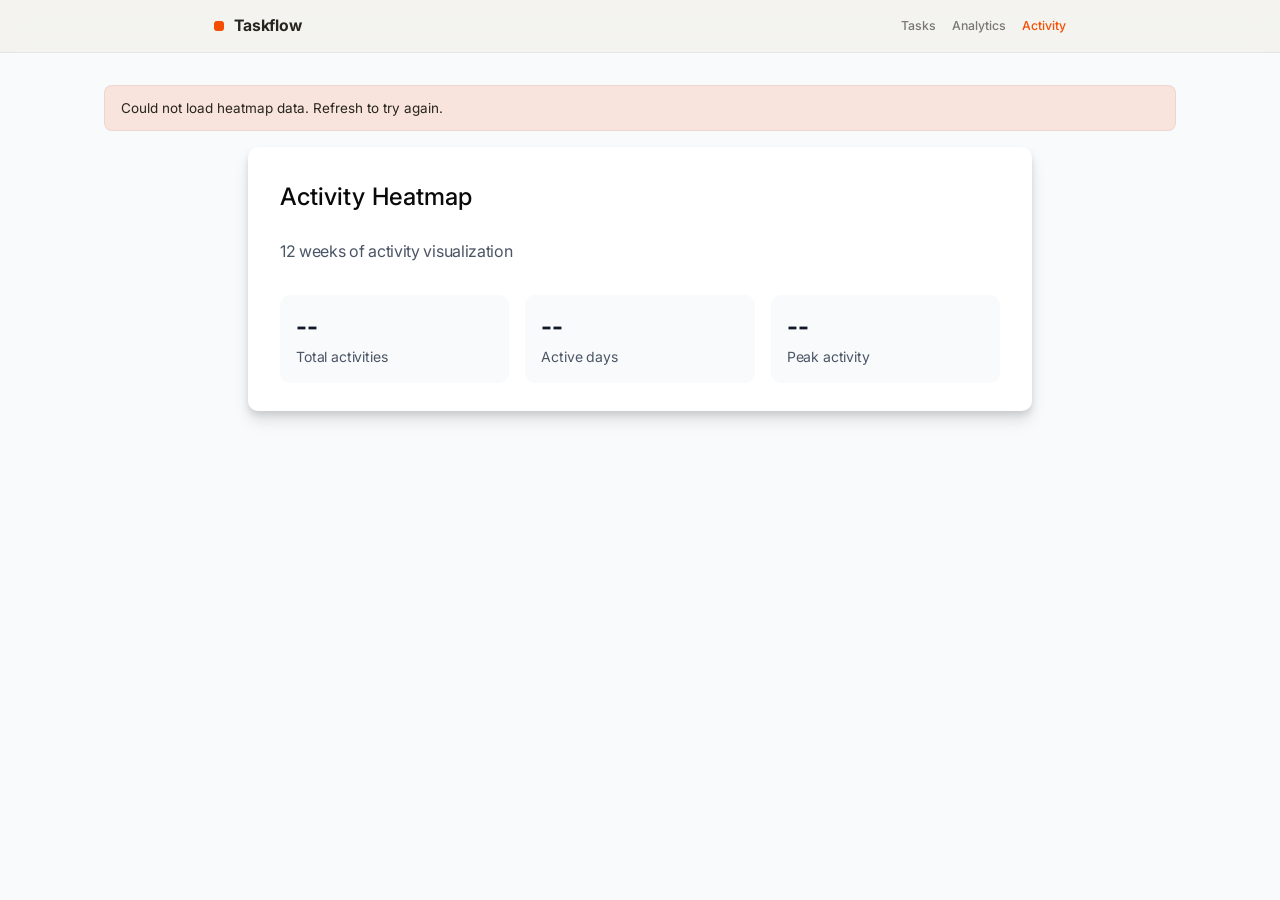
==== commit 2699b579: "Heatmap: match Figma KPI row (total activities, active days, peak) Made-with: Cursor" ====
--- a/design-demo-master/heatmap.html
+++ b/design-demo-master/heatmap.html
@@ -38,16 +38,16 @@
 
       <div class="heatmap-kpi-grid">
         <div class="heatmap-kpi-card">
-          <div class="heatmap-kpi-value" id="heatmapCurrentStreak">--</div>
-          <div class="heatmap-kpi-label">Current streak (days)</div>
+          <div class="heatmap-kpi-value" id="heatmapTotalActivities">--</div>
+          <div class="heatmap-kpi-label">Total activities</div>
         </div>
         <div class="heatmap-kpi-card">
-          <div class="heatmap-kpi-value" id="heatmapLongestStreak">--</div>
-          <div class="heatmap-kpi-label">Longest streak (days)</div>
+          <div class="heatmap-kpi-value" id="heatmapActiveDays">--</div>
+          <div class="heatmap-kpi-label">Active days</div>
         </div>
         <div class="heatmap-kpi-card">
-          <div class="heatmap-kpi-value" id="heatmapTotalCompletions">--</div>
-          <div class="heatmap-kpi-label">Total completions</div>
+          <div class="heatmap-kpi-value" id="heatmapPeakActivity">--</div>
+          <div class="heatmap-kpi-label">Peak activity</div>
         </div>
       </div>
     </section>
--- a/design-demo-master/styles.css
+++ b/design-demo-master/styles.css
@@ -1291,7 +1291,7 @@
   font-weight: 500;
   letter-spacing: 0.07px;
   color: #0a0a0a;
-  margin: 0 0 16px;
+  margin: 0 0 24px;
   line-height: 36px;
 }
 
@@ -1460,7 +1460,7 @@
 .heatmap-legend {
   display: flex;
   align-items: center;
-  gap: 10px;
+  gap: 8px;
   font-size: 12px;
   color: #4a5565;
 }
